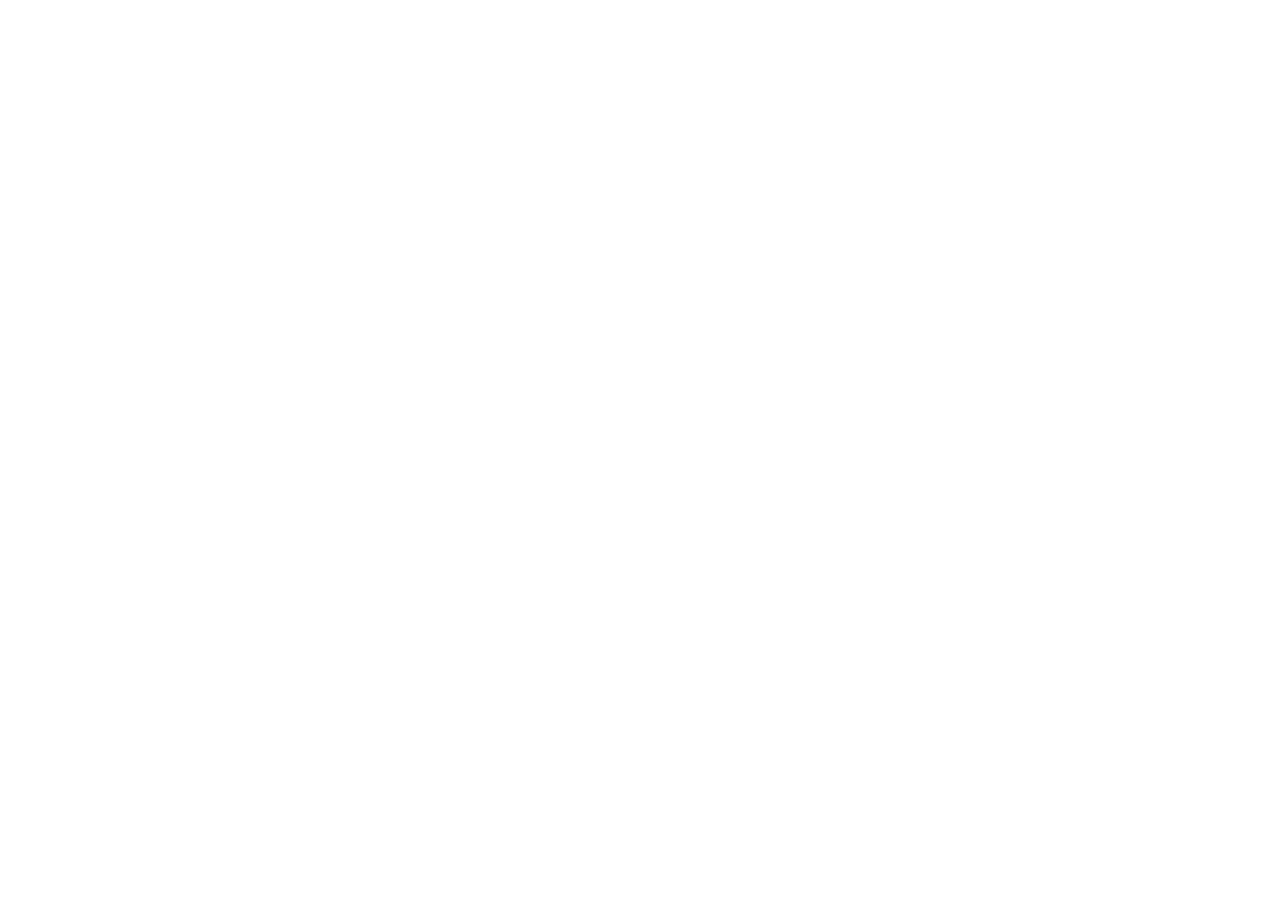
==== index.html @ 8923de1b "Create index.html and SASS" ====
<!DOCTYPE html>
<html lang="en">
<head>
  <meta charset="UTF-8">
  <meta name="viewport" content="width=device-width, initial-scale=1.0">
  <link href="style.css" rel="stylesheet">
  <title>Document</title>
</head>
<body>
  
</body>
</html>
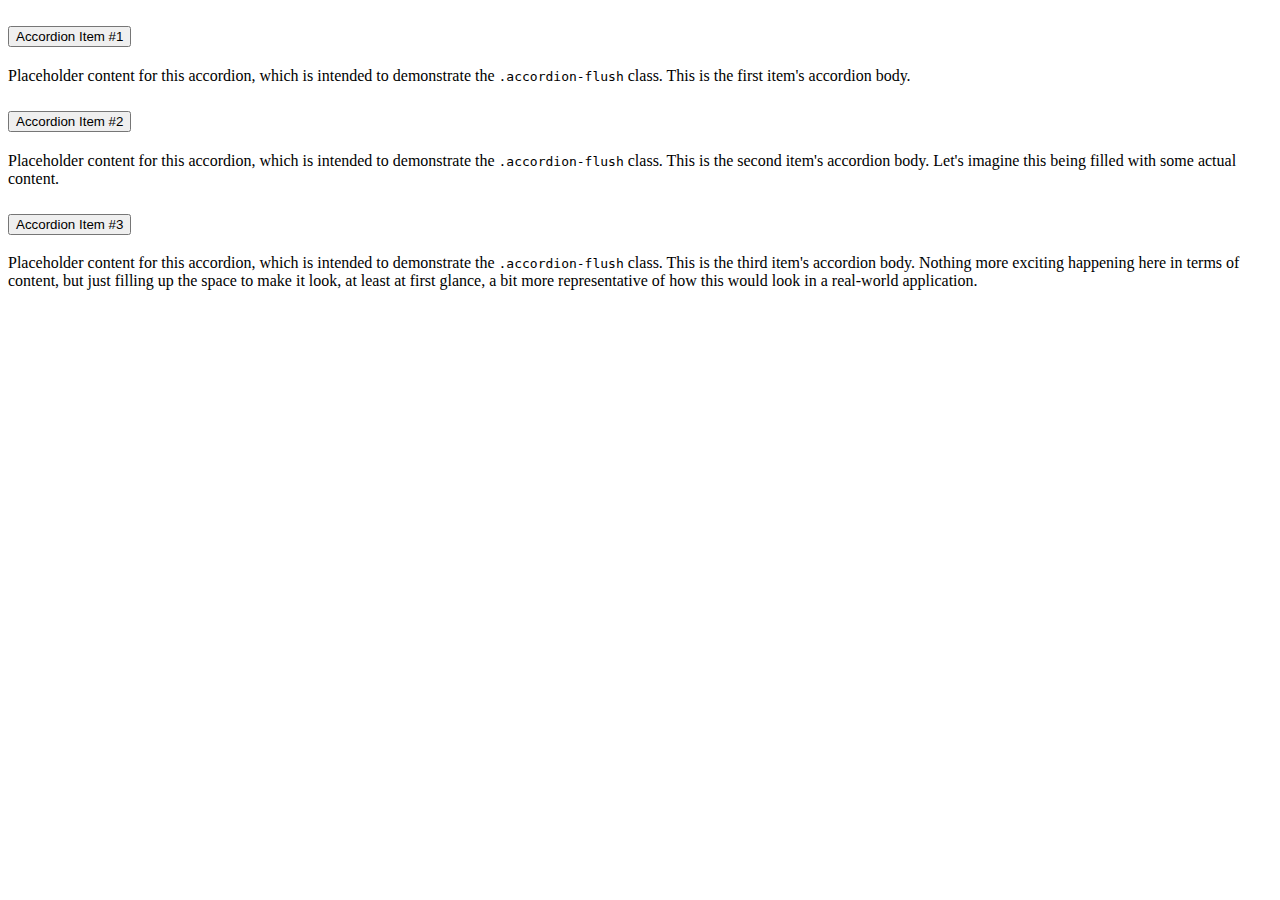
==== commit 43e4f057: "SCSS" ====
--- a/index.html
+++ b/index.html
@@ -3,10 +3,47 @@
 <head>
   <meta charset="UTF-8">
   <meta name="viewport" content="width=device-width, initial-scale=1.0">
+  <link href="https://cdn.jsdelivr.net/npm/bootstrap@5.0.1/dist/css/bootstrap.min.css" rel="stylesheet" integrity="sha384-+0n0xVW2eSR5OomGNYDnhzAbDsOXxcvSN1TPprVMTNDbiYZCxYbOOl7+AMvyTG2x" crossorigin="anonymous">
   <link href="style.css" rel="stylesheet">
   <title>Document</title>
 </head>
-<body>
-  
+<body id="horizontal">
+  <div class="container">
+    <div class="accordion accordion-flush" id="accordionFlushExample">
+      <div class="accordion-item">
+        <h2 class="accordion-header" id="flush-headingOne">
+          <button class="accordion-button collapsed" type="button" data-bs-toggle="collapse" data-bs-target="#flush-collapseOne" aria-expanded="false" aria-controls="flush-collapseOne">
+            Accordion Item #1
+          </button>
+        </h2>
+        <div id="flush-collapseOne" class="accordion-collapse collapse" aria-labelledby="flush-headingOne" data-bs-parent="#accordionFlushExample">
+          <div class="accordion-body">Placeholder content for this accordion, which is intended to demonstrate the <code>.accordion-flush</code> class. This is the first item's accordion body.</div>
+        </div>
+      </div>
+      <div class="accordion-item">
+        <h2 class="accordion-header" id="flush-headingTwo">
+          <button class="accordion-button collapsed" type="button" data-bs-toggle="collapse" data-bs-target="#flush-collapseTwo" aria-expanded="false" aria-controls="flush-collapseTwo">
+            Accordion Item #2
+          </button>
+        </h2>
+        <div id="flush-collapseTwo" class="accordion-collapse collapse" aria-labelledby="flush-headingTwo" data-bs-parent="#accordionFlushExample">
+          <div class="accordion-body">Placeholder content for this accordion, which is intended to demonstrate the <code>.accordion-flush</code> class. This is the second item's accordion body. Let's imagine this being filled with some actual content.</div>
+        </div>
+      </div>
+      <div class="accordion-item">
+        <h2 class="accordion-header" id="flush-headingThree">
+          <button class="accordion-button collapsed" type="button" data-bs-toggle="collapse" data-bs-target="#flush-collapseThree" aria-expanded="false" aria-controls="flush-collapseThree">
+            Accordion Item #3
+          </button>
+        </h2>
+        <div id="flush-collapseThree" class="accordion-collapse collapse" aria-labelledby="flush-headingThree" data-bs-parent="#accordionFlushExample">
+          <div class="accordion-body">Placeholder content for this accordion, which is intended to demonstrate the <code>.accordion-flush</code> class. This is the third item's accordion body. Nothing more exciting happening here in terms of content, but just filling up the space to make it look, at least at first glance, a bit more representative of how this would look in a real-world application.</div>
+        </div>
+      </div>
+    </div>
+  <!--closing container div-->
+  </div>
+  <!--closing container div-->
+  <script src="https://cdn.jsdelivr.net/npm/bootstrap@5.0.1/dist/js/bootstrap.bundle.min.js" integrity="sha384-gtEjrD/SeCtmISkJkNUaaKMoLD0//ElJ19smozuHV6z3Iehds+3Ulb9Bn9Plx0x4" crossorigin="anonymous"></script>
 </body>
 </html>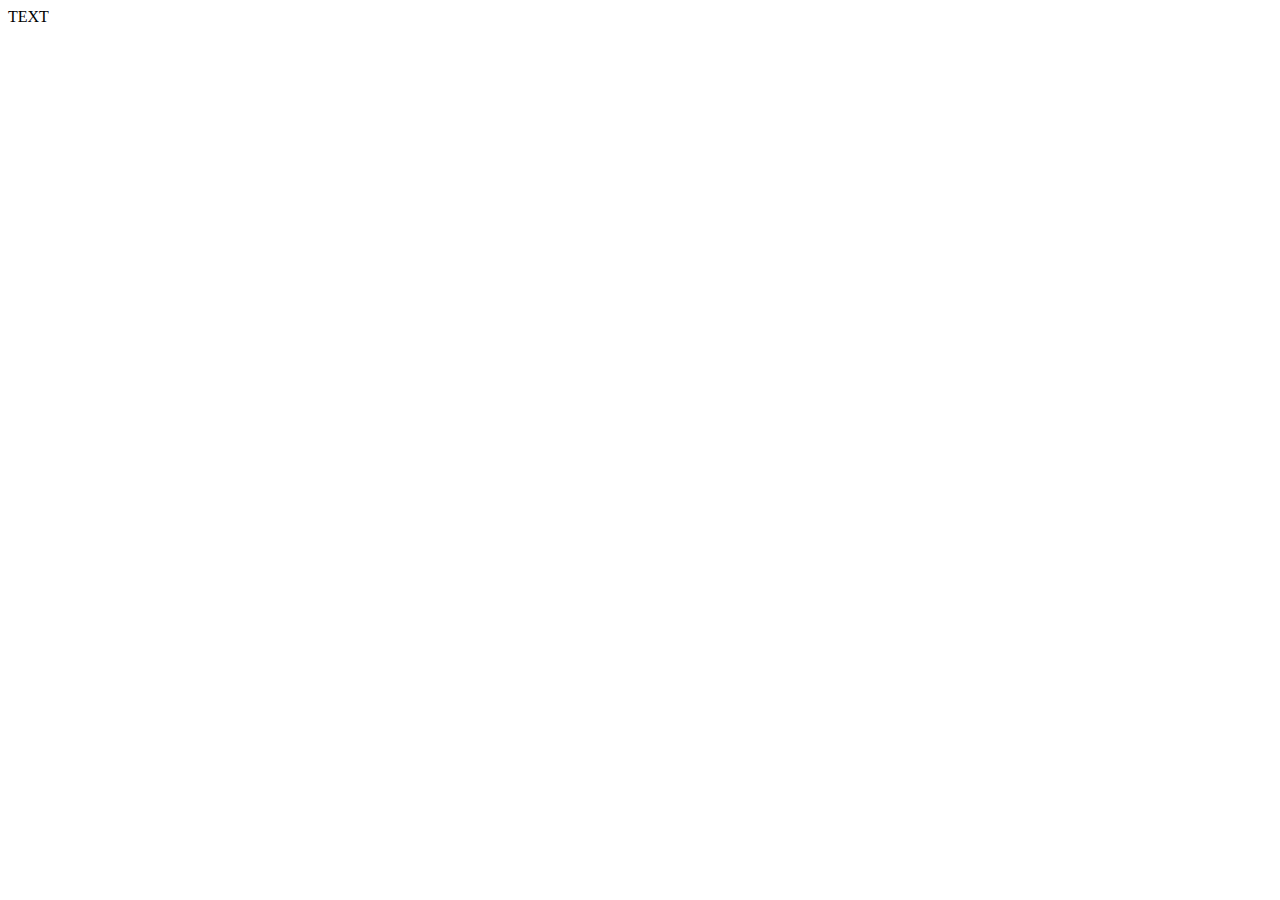
==== commit fddce719: "Background Image Scroll SCSS" ====
--- a/index.html
+++ b/index.html
@@ -9,38 +9,18 @@
 </head>
 <body id="horizontal">
   <div class="container">
-    <div class="accordion accordion-flush" id="accordionFlushExample">
-      <div class="accordion-item">
-        <h2 class="accordion-header" id="flush-headingOne">
-          <button class="accordion-button collapsed" type="button" data-bs-toggle="collapse" data-bs-target="#flush-collapseOne" aria-expanded="false" aria-controls="flush-collapseOne">
-            Accordion Item #1
-          </button>
-        </h2>
-        <div id="flush-collapseOne" class="accordion-collapse collapse" aria-labelledby="flush-headingOne" data-bs-parent="#accordionFlushExample">
-          <div class="accordion-body">Placeholder content for this accordion, which is intended to demonstrate the <code>.accordion-flush</code> class. This is the first item's accordion body.</div>
-        </div>
-      </div>
-      <div class="accordion-item">
-        <h2 class="accordion-header" id="flush-headingTwo">
-          <button class="accordion-button collapsed" type="button" data-bs-toggle="collapse" data-bs-target="#flush-collapseTwo" aria-expanded="false" aria-controls="flush-collapseTwo">
-            Accordion Item #2
-          </button>
-        </h2>
-        <div id="flush-collapseTwo" class="accordion-collapse collapse" aria-labelledby="flush-headingTwo" data-bs-parent="#accordionFlushExample">
-          <div class="accordion-body">Placeholder content for this accordion, which is intended to demonstrate the <code>.accordion-flush</code> class. This is the second item's accordion body. Let's imagine this being filled with some actual content.</div>
-        </div>
-      </div>
-      <div class="accordion-item">
-        <h2 class="accordion-header" id="flush-headingThree">
-          <button class="accordion-button collapsed" type="button" data-bs-toggle="collapse" data-bs-target="#flush-collapseThree" aria-expanded="false" aria-controls="flush-collapseThree">
-            Accordion Item #3
-          </button>
-        </h2>
-        <div id="flush-collapseThree" class="accordion-collapse collapse" aria-labelledby="flush-headingThree" data-bs-parent="#accordionFlushExample">
-          <div class="accordion-body">Placeholder content for this accordion, which is intended to demonstrate the <code>.accordion-flush</code> class. This is the third item's accordion body. Nothing more exciting happening here in terms of content, but just filling up the space to make it look, at least at first glance, a bit more representative of how this would look in a real-world application.</div>
-        </div>
-      </div>
-    </div>
+      </head>
+      <body>
+
+      <div class="bg-image img1"></div>
+      <div class="bg-image img2"></div>
+      <div class="bg-image img3"></div>
+      <div class="bg-image img4"></div>
+      <div class="bg-image img5"></div>
+      <div class="bg-image img6"></div>
+
+      <div class="bg-text">TEXT</div>
+
   <!--closing container div-->
   </div>
   <!--closing container div-->
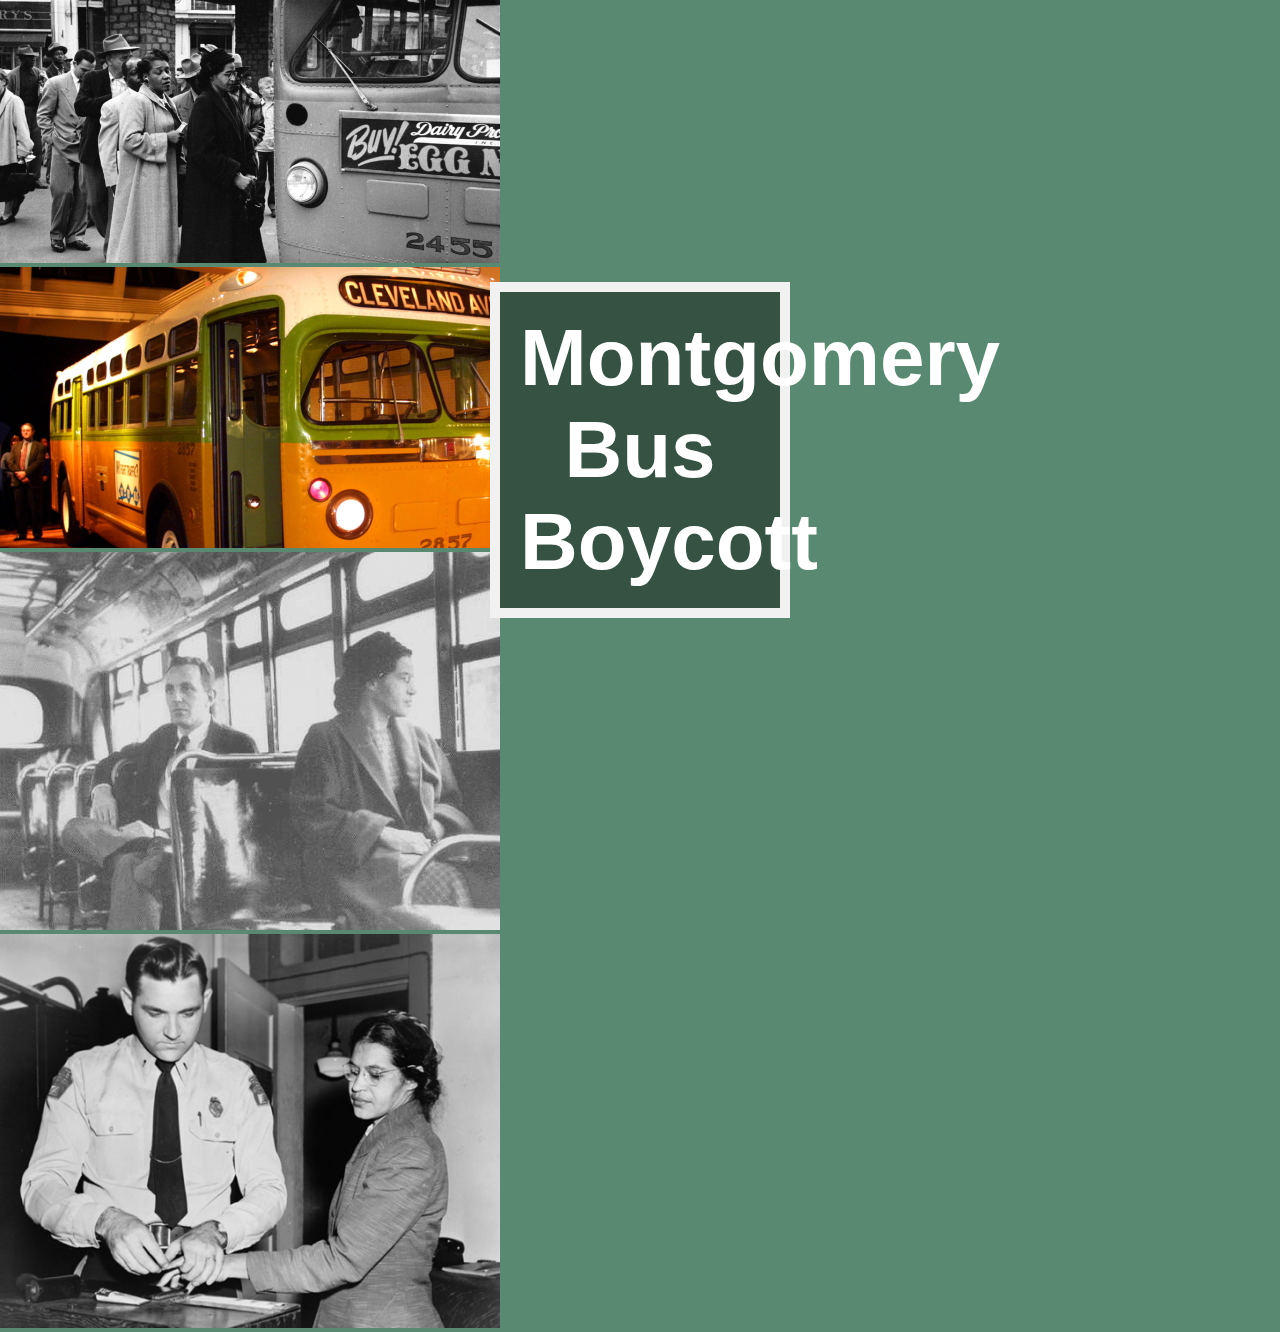
==== commit 5a29d1d2: "Edit style.scss and add images" ====
--- a/index.html
+++ b/index.html
@@ -4,23 +4,27 @@
   <meta charset="UTF-8">
   <meta name="viewport" content="width=device-width, initial-scale=1.0">
   <link href="https://cdn.jsdelivr.net/npm/bootstrap@5.0.1/dist/css/bootstrap.min.css" rel="stylesheet" integrity="sha384-+0n0xVW2eSR5OomGNYDnhzAbDsOXxcvSN1TPprVMTNDbiYZCxYbOOl7+AMvyTG2x" crossorigin="anonymous">
-  <link href="style.css" rel="stylesheet">
-  <title>Document</title>
+  <link href="css/css/style.css" rel="stylesheet">
+  <title>Montgomery Bus Boycott</title>
 </head>
-<body id="horizontal">
+<body>
   <div class="container">
-      </head>
-      <body>
+    <div class="center-img">
+      <div>
+        <img src="images/background-image.jpeg" class="bg-image">
+      </div>
+      <div>
+        <img src="images/bus.jpg" class="bg-image">
+      </div>
+      <div>
+        <img src="images/on-the-bus.png" class="bg-image">
+      </div>
+      <div>
+        <img src="images/rosa-parks.png" class="bg-image">
+      </div>
+    </div>
 
-      <div class="bg-image img1"></div>
-      <div class="bg-image img2"></div>
-      <div class="bg-image img3"></div>
-      <div class="bg-image img4"></div>
-      <div class="bg-image img5"></div>
-      <div class="bg-image img6"></div>
-
-      <div class="bg-text">TEXT</div>
-
+    <div class="bg-text">Montgomery Bus Boycott</div>
   <!--closing container div-->
   </div>
   <!--closing container div-->
--- a/css/css/style.css
+++ b/css/css/style.css
@@ -0,0 +1,45 @@
+#horizontal {
+  background-color: #20c997;
+}
+
+body, html {
+  height: 100%;
+  margin: 0;
+  font-family: Arial, Helvetica, sans-serif;
+  background-color: #598970;
+}
+
+* {
+  box-sizing: border-box;
+}
+
+.bg-image {
+  /* Full height */
+  height: 50%;
+  /* Center and scale the image nicely */
+  background-position: center;
+  background-repeat: no-repeat;
+  background-size: cover;
+}
+
+/* Images used */
+/* Position text in the middle of the page/image */
+.bg-text {
+  background-color: black;
+  /* Fallback color */
+  background-color: rgba(0, 0, 0, 0.4);
+  /* Black w/opacity/see-through */
+  color: white;
+  font-weight: bold;
+  font-size: 80px;
+  border: 10px solid #f1f1f1;
+  position: fixed;
+  top: 50%;
+  left: 50%;
+  transform: translate(-50%, -50%);
+  z-index: 2;
+  width: 300px;
+  padding: 20px;
+  text-align: center;
+}
+/*# sourceMappingURL=style.css.map */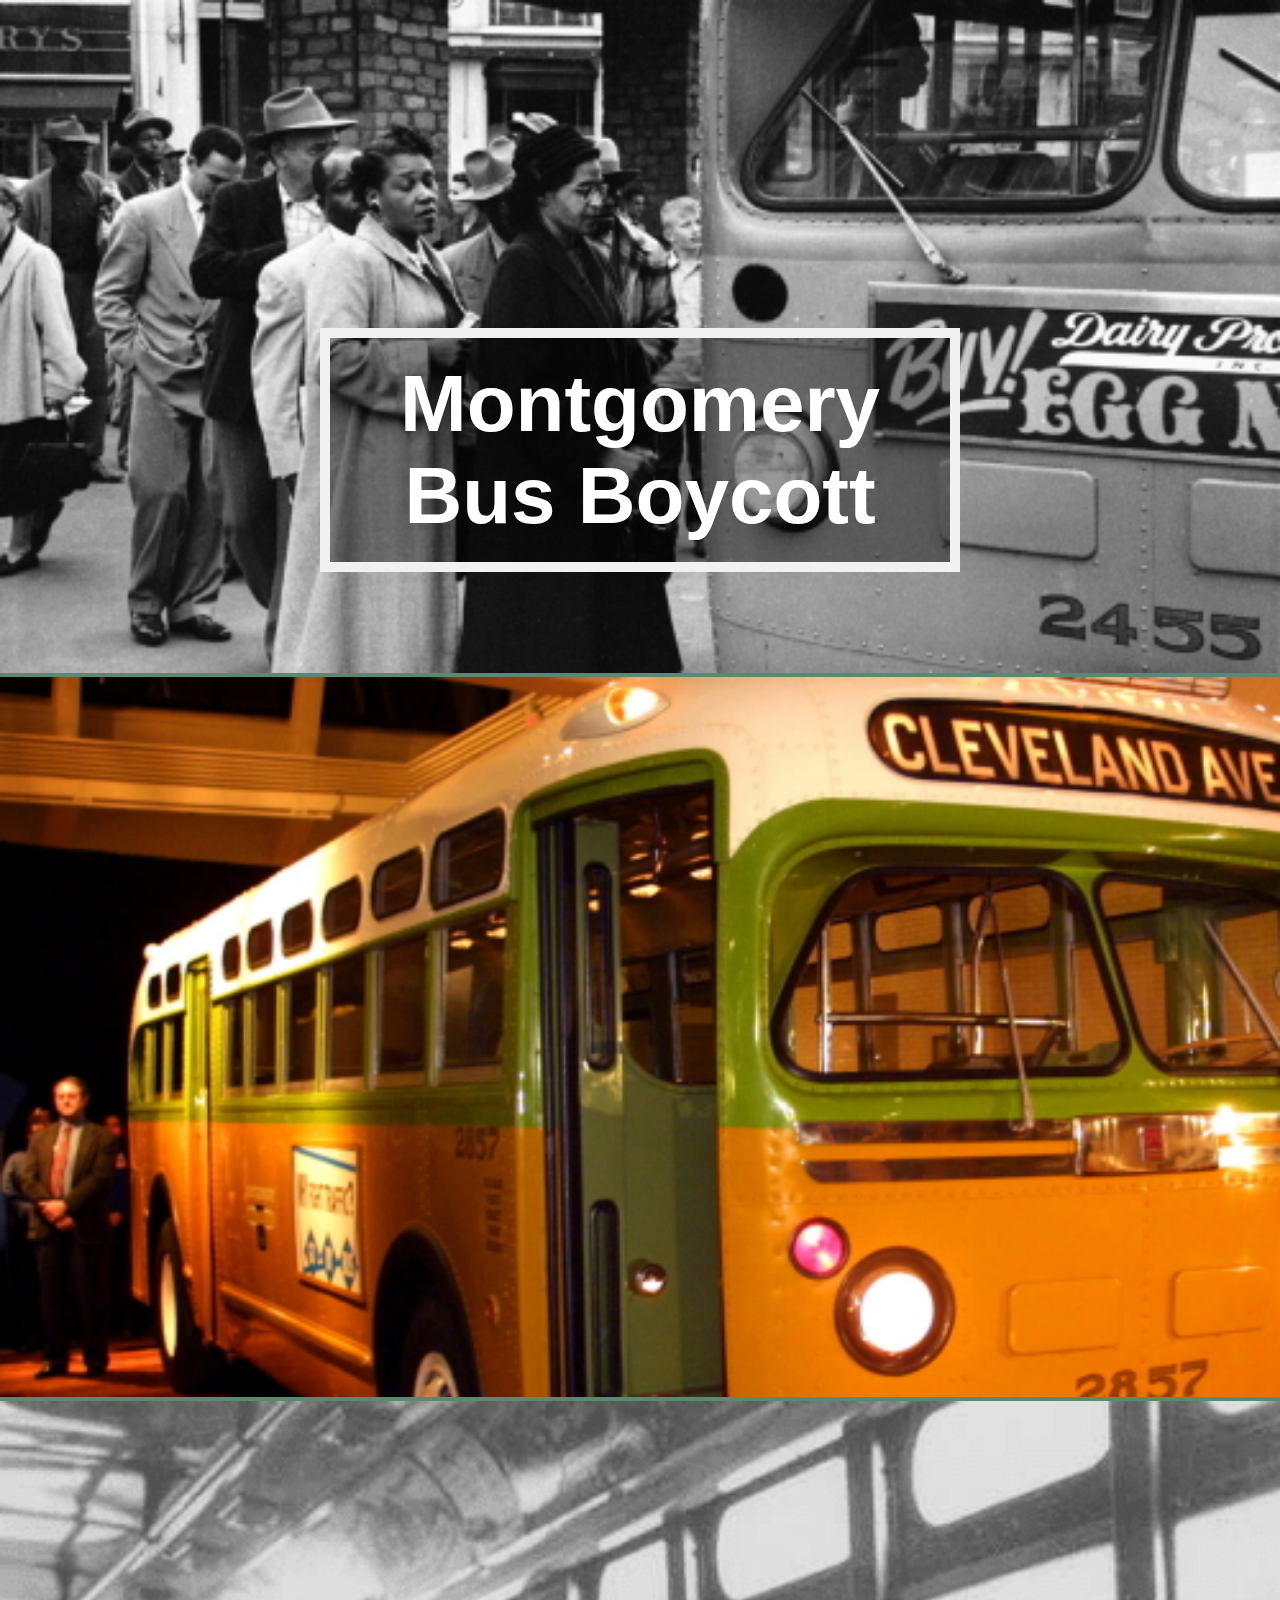
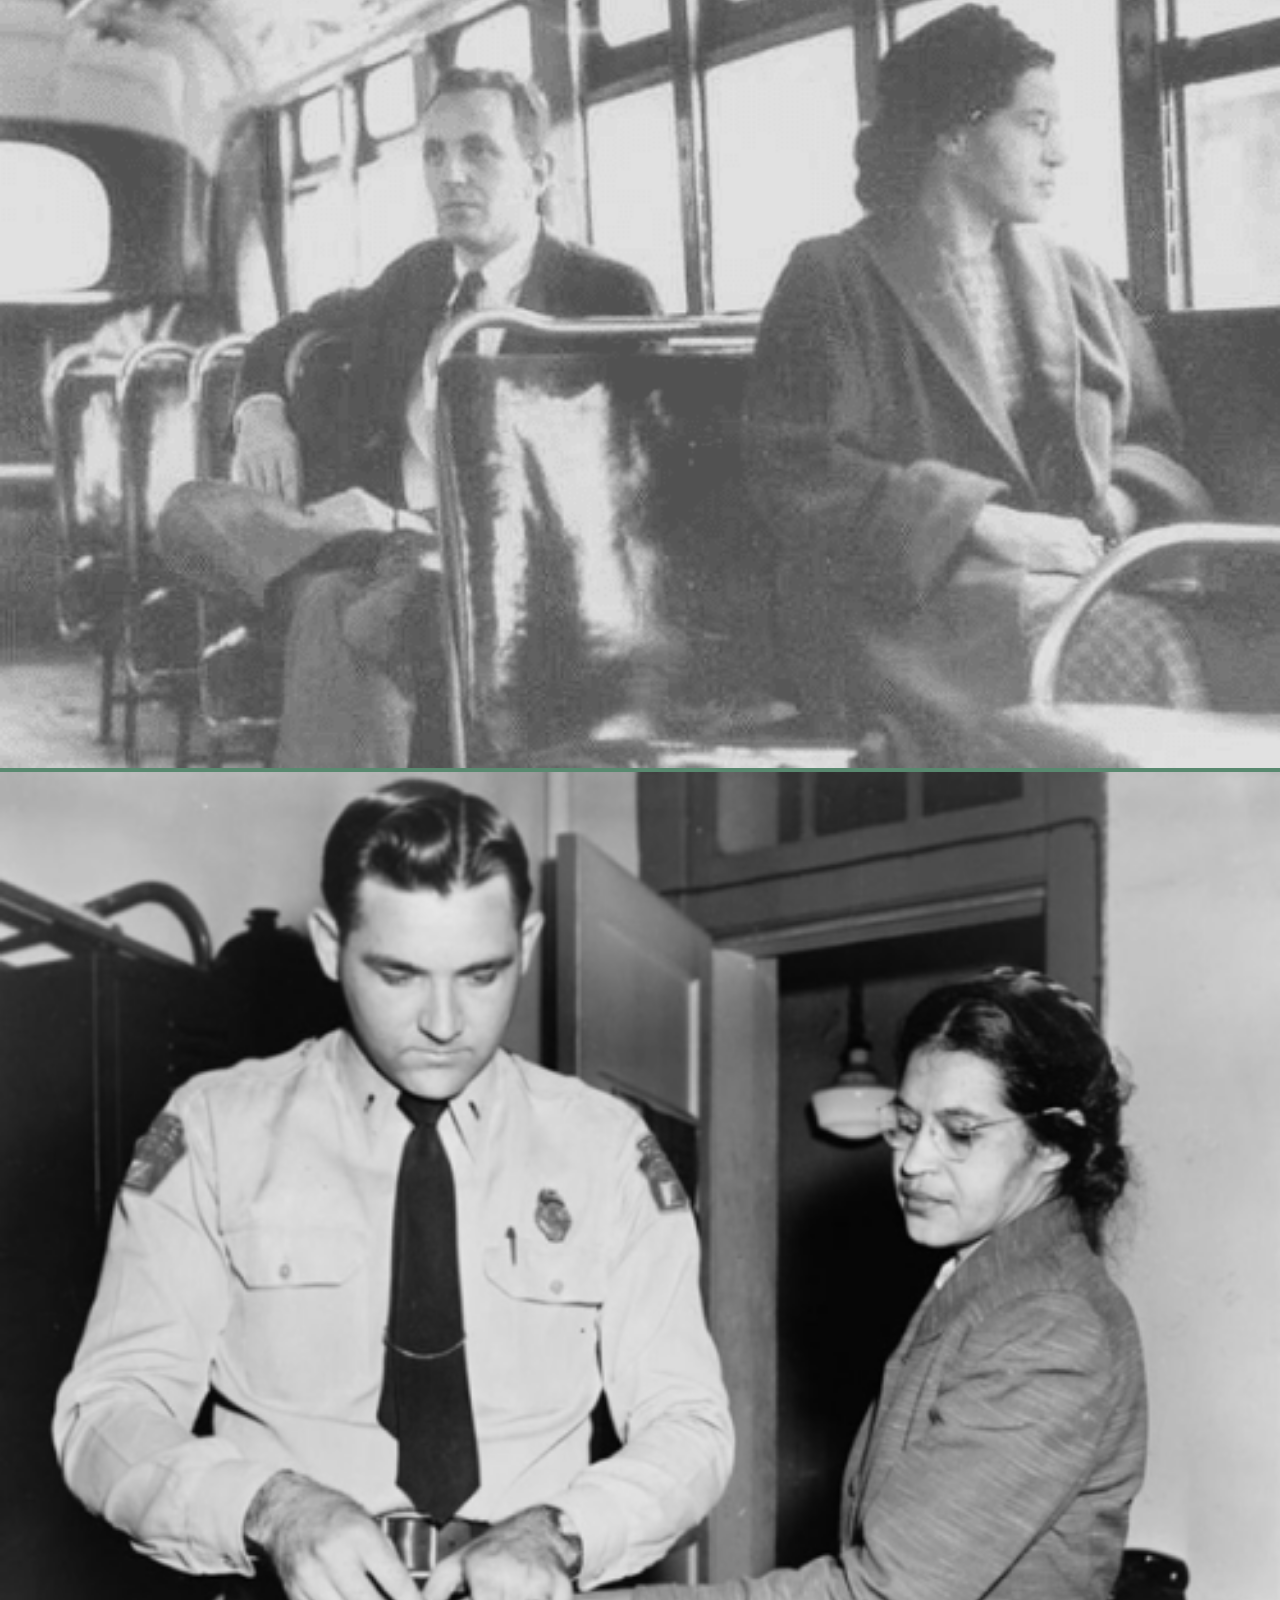
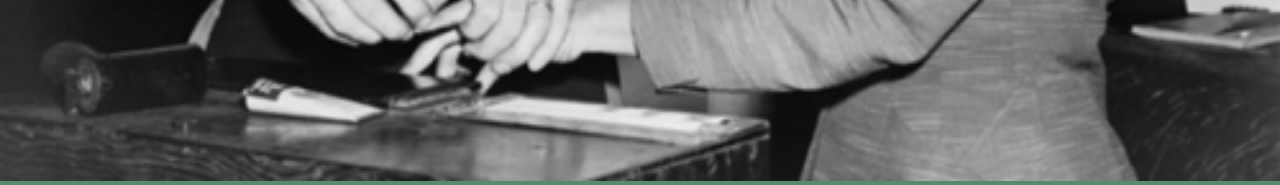
==== commit 4ce70eea: "Text Content and Pictures" ====
--- a/index.html
+++ b/index.html
@@ -6,6 +6,9 @@
   <link href="https://cdn.jsdelivr.net/npm/bootstrap@5.0.1/dist/css/bootstrap.min.css" rel="stylesheet" integrity="sha384-+0n0xVW2eSR5OomGNYDnhzAbDsOXxcvSN1TPprVMTNDbiYZCxYbOOl7+AMvyTG2x" crossorigin="anonymous">
   <link href="css/css/style.css" rel="stylesheet">
   <title>Montgomery Bus Boycott</title>
+  <style>
+
+  </style>
 </head>
 <body>
   <div class="container">
@@ -24,7 +27,7 @@
       </div>
     </div>
 
-    <div class="bg-text">Montgomery Bus Boycott</div>
+    <div class="bg-text"><a href="info.html">Montgomery Bus Boycott</a></div>
   <!--closing container div-->
   </div>
   <!--closing container div-->
--- a/css/css/style.css
+++ b/css/css/style.css
@@ -9,6 +9,14 @@
   background-color: #598970;
 }
 
+a {
+  text-decoration: none;
+  color: white;
+}
+a:hover {
+  text-decoration: none;
+  color: #598970;
+}
 * {
   box-sizing: border-box;
 }
@@ -16,6 +24,7 @@
 .bg-image {
   /* Full height */
   height: 50%;
+  width: 100%;
   /* Center and scale the image nicely */
   background-position: center;
   background-repeat: no-repeat;
@@ -38,8 +47,38 @@
   left: 50%;
   transform: translate(-50%, -50%);
   z-index: 2;
-  width: 300px;
   padding: 20px;
   text-align: center;
 }
+.sticky-text {
+  background-color: black;
+  /* Fallback color */
+  background-color: rgba(0, 0, 0, 0.4);
+  /* Black w/opacity/see-through */
+  color: white;
+  font-weight: bold;
+  font-size: 80px;
+  border: 10px solid #f1f1f1;
+  top: 50%;
+  left: 50%;
+  transform: translate(0%, 25%);
+  z-index: 2;
+  padding: 20px;
+  text-align: center;
+}
+
+.center {
+  position: absolute;
+  top: 50%;
+  left: 50%;
+  transform: translate(-50%, -50%);
+  font-size: 18px;
+}
+
+.background-image { 
+  width: 100%;
+  height: auto;
+  opacity: 1;
+  padding-top: 10rem;
+}
 /*# sourceMappingURL=style.css.map */